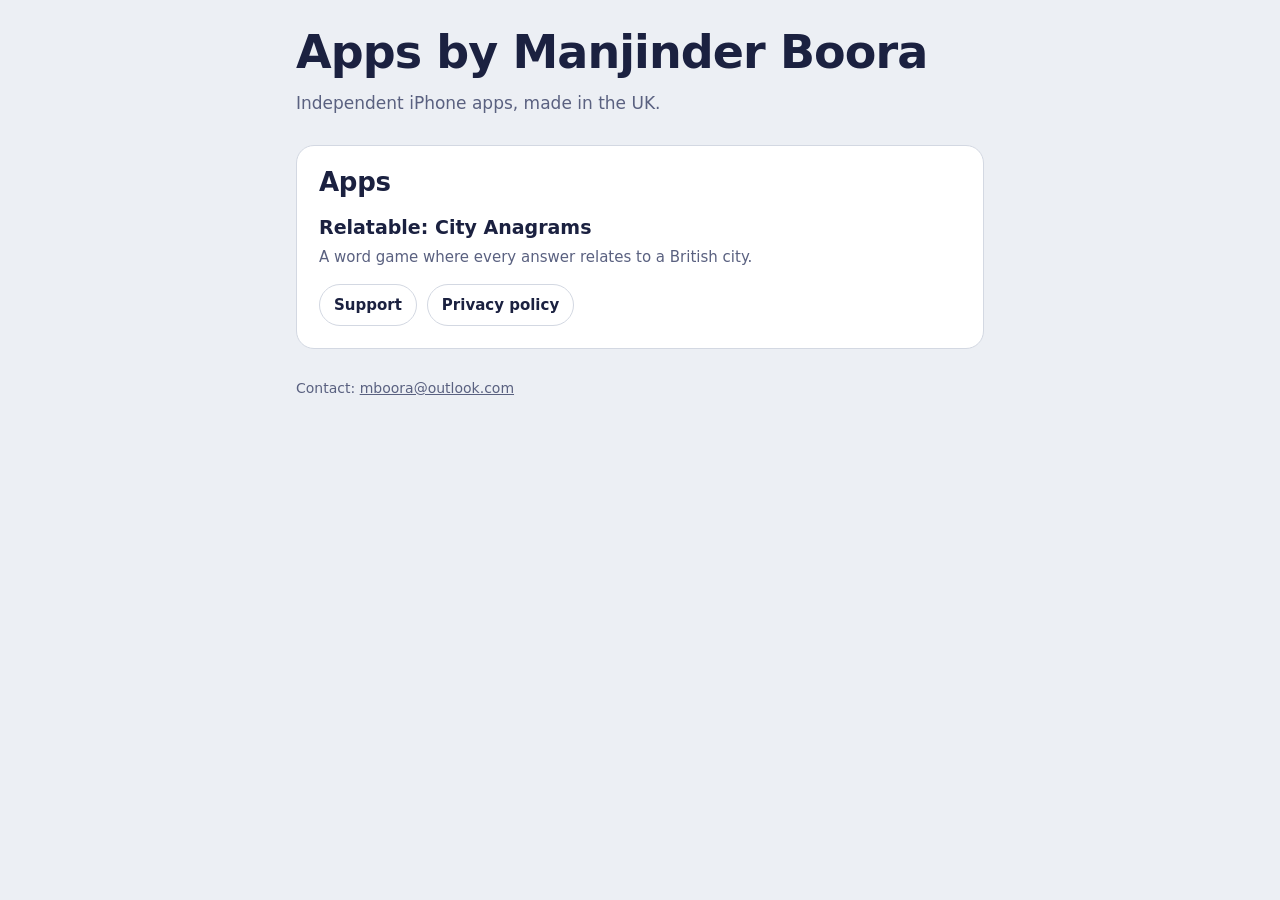
==== index.html @ 4247ca0c "Create index.html" ====
<!doctype html>
<html lang="en-GB">
<head>
<meta charset="utf-8">
<meta name="viewport" content="width=device-width, initial-scale=1, viewport-fit=cover">
<title>Apps by Manjinder Boora</title>
<meta name="description" content="iPhone apps made by Manjinder Boora, an independent developer in the UK.">
<link rel="stylesheet" href="/style.css">
</head>
<body>
<main class="wrap">
  <header>
    <h1>Apps by Manjinder Boora</h1>
    <p class="lede">Independent iPhone apps, made in the UK.</p>
  </header>

  <section aria-labelledby="apps-title">
    <h2 id="apps-title">Apps</h2>
    <a class="app" href="/relatable/">
      <span><b>Relatable: City Anagrams</b><br><span class="muted">A word game where every answer relates to a British city.</span></span>
    </a>
    <nav aria-label="Relatable links">
      <a href="/relatable/">Support</a>
      <a href="/relatable/privacy/">Privacy policy</a>
    </nav>
  </section>

  <footer>Contact: <a href="mailto:mboora@outlook.com">mboora@outlook.com</a></footer>
</main>
</body>
</html>
---- style.css ----
:root {
  --bg: #ECEFF4;
  --surface: #FFFFFF;
  --ink: #1B2140;
  --muted: #5A6180;
  --line: #D3D8E2;
  --accent: #F2B705;
  --on-accent: #1B2140;
  --body: system-ui, -apple-system, "Segoe UI", Roboto, "Helvetica Neue", Arial, sans-serif;
  color-scheme: light;
}
@media (prefers-color-scheme: dark) {
  :root { --bg: #11142A; --surface: #1C2140; --ink: #EEF0F8; --muted: #A3A9C4; --line: #2E3458; color-scheme: dark; }
}
* { box-sizing: border-box; }
html { -webkit-text-size-adjust: 100%; }
body { margin: 0; background: var(--bg); color: var(--ink); font: 400 17px/1.6 var(--body); }
.wrap {
  max-width: 720px; margin: 0 auto;
  padding: 28px max(16px, env(safe-area-inset-right, 0px)) 56px max(16px, env(safe-area-inset-left, 0px));
  display: grid; gap: 28px;
}
header { display: grid; gap: 14px; }
.crumb { font-size: 15px; color: var(--muted); text-decoration: none; }
.crumb:hover { text-decoration: underline; }
.tiles { display: flex; gap: 5px; }
.tiles span {
  width: 34px; height: 38px; border-radius: 7px; display: grid; place-items: center;
  background: var(--surface); color: var(--ink); box-shadow: 0 3px 0 var(--edge);
  font: 800 21px/1 var(--body);
}
h1 { margin: 0; font: 800 clamp(32px, 7vw, 46px)/1.05 var(--body); letter-spacing: -0.02em; text-wrap: balance; }
.lede { margin: 0; color: var(--muted); max-width: 52ch; }
nav { display: flex; gap: 10px; flex-wrap: wrap; }
nav a, .pill {
  padding: 8px 14px; border-radius: 999px; border: 1px solid var(--line); background: var(--surface);
  color: var(--ink); text-decoration: none; font-weight: 600; font-size: 15px;
}
a { color: inherit; }
a:focus-visible, button:focus-visible { outline: 3px solid var(--accent); outline-offset: 2px; }
section { background: var(--surface); border: 1px solid var(--line); border-radius: 18px; padding: 22px; display: grid; gap: 14px; min-width: 0; }
h2 { margin: 0; font: 800 26px/1.15 var(--body); letter-spacing: -0.01em; }
h3 { margin: 6px 0 0; font: 700 18px/1.3 var(--body); }
p { margin: 0; }
.muted { color: var(--muted); font-size: 15px; }
.contact { display: flex; flex-wrap: wrap; align-items: center; gap: 10px; padding: 14px; border-radius: 14px; background: var(--bg); }
.email { font: 700 18px/1.3 var(--body); word-break: break-all; text-decoration: none; }
.copy { border: 0; border-radius: 999px; padding: 8px 14px; cursor: pointer; background: var(--accent); color: var(--on-accent); font: 700 15px/1 var(--body); }
dl { margin: 0; display: grid; gap: 14px; }
dt { font-weight: 700; }
dd { margin: 4px 0 0; color: var(--muted); }
ul { margin: 0; padding-left: 20px; display: grid; gap: 6px; }
.stamp { font-size: 14px; color: var(--muted); font-variant-numeric: tabular-nums; }
.app { display: grid; gap: 14px; align-items: center; text-decoration: none; }
.app b { font-size: 19px; }
footer { color: var(--muted); font-size: 14px; }
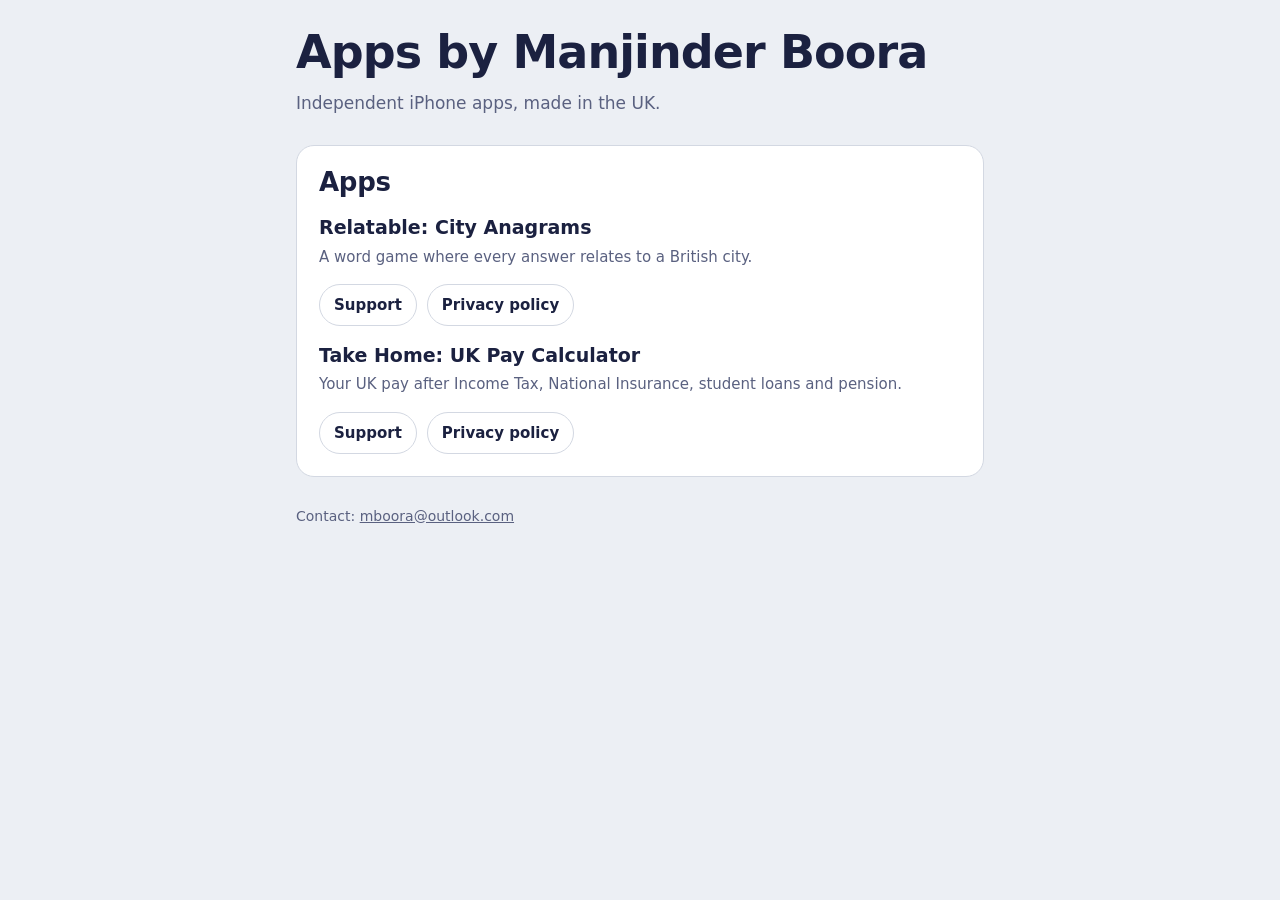
==== commit 3c479c7c: "Link Take Home from the home page Co-Authored-By: Claude Opus 5.5 <noreply@anthropic.com> Claude-Se" ====
--- a/index.html
+++ b/index.html
@@ -23,6 +23,13 @@
       <a href="/relatable/">Support</a>
       <a href="/relatable/privacy/">Privacy policy</a>
     </nav>
+    <a class="app" href="/take-home/">
+      <span><b>Take Home: UK Pay Calculator</b><br><span class="muted">Your UK pay after Income Tax, National Insurance, student loans and pension.</span></span>
+    </a>
+    <nav aria-label="Take Home links">
+      <a href="/take-home/">Support</a>
+      <a href="/take-home/privacy/">Privacy policy</a>
+    </nav>
   </section>
 
   <footer>Contact: <a href="mailto:mboora@outlook.com">mboora@outlook.com</a></footer>
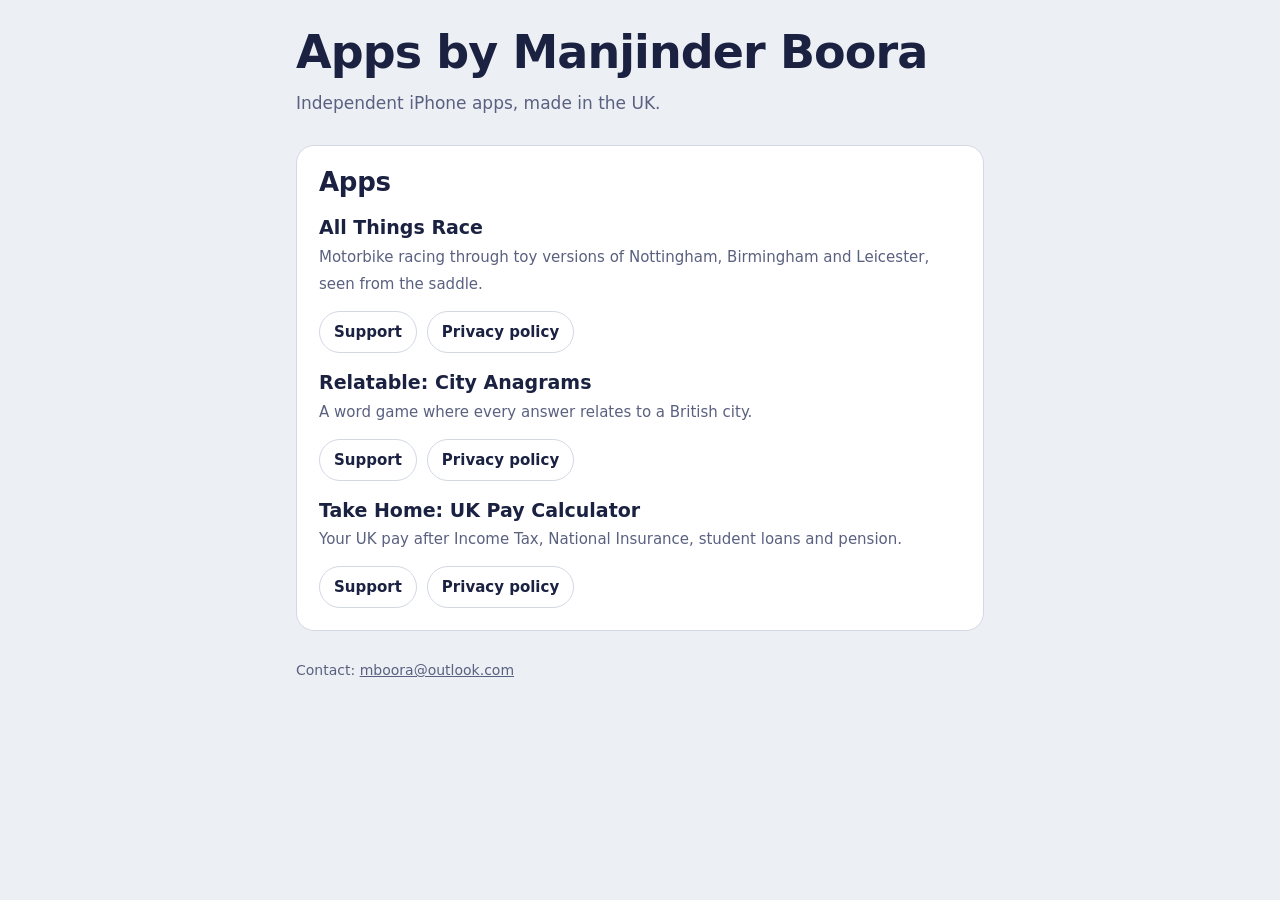
==== commit 042710fa: "Add 'All Things Race' app link and navigation Added a new app link for 'All Things Race' with a desc" ====
--- a/index.html
+++ b/index.html
@@ -16,6 +16,13 @@
 
   <section aria-labelledby="apps-title">
     <h2 id="apps-title">Apps</h2>
+    <a class="app" href="/all-things-race/">
+      <span><b>All Things Race</b><br><span class="muted">Motorbike racing through toy versions of Nottingham, Birmingham and Leicester, seen from the saddle.</span></span>
+    </a>
+    <nav aria-label="All Things Race links">
+      <a href="/all-things-race/">Support</a>
+      <a href="/all-things-race/privacy/">Privacy policy</a>
+    </nav>
     <a class="app" href="/relatable/">
       <span><b>Relatable: City Anagrams</b><br><span class="muted">A word game where every answer relates to a British city.</span></span>
     </a>
